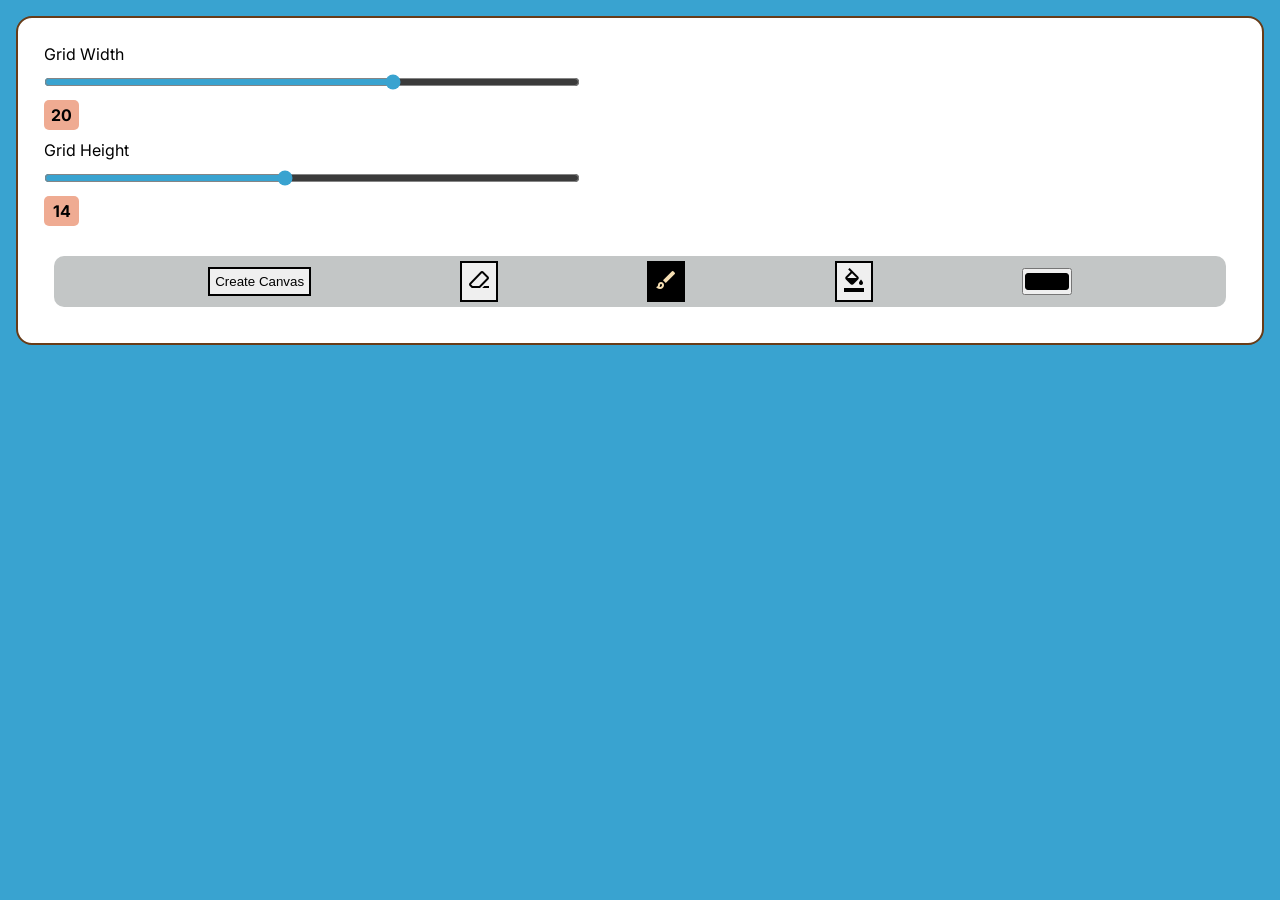
==== JS_Canvas/index.html @ 7ec07705 "Updated Practice" ====
<!DOCTYPE html>
<html lang="en">
<head>
    <meta charset="UTF-8">
    <meta name="viewport" content="width=device-width, initial-scale=1.0">
    <link rel="stylesheet" href="style.css">
    <link rel="stylesheet" href="https://fonts.googleapis.com/css2?family=Material+Symbols+Outlined:opsz,wght,FILL,GRAD@24,400,0,0" />
    <title>Javascript Canvas</title>
</head>
<body>      

    <div class="container-options">
        <div class="wrapper">
            <div class="wrapper-slider">

                <label for="grid-width">Grid Width</label>
                <input type="range" id="grid-width" min="1" max="30" value="20">
                <span id="width-label">00</span>

                <label for="grid-height">Grid Height</label>
                <input type="range" id="grid-height" min="1" max="30" value="14">
                <span id="height-label">00</span>

            </div>
            <div class="wrapper-option">

                <button id="create-canvas">Create Canvas</button>

                <button id="erase">
                    <span class="material-symbols-outlined">
                        ink_eraser
                    </span>
                </button>
                <button id="paint">
                    <span class="material-symbols-outlined">
                        brush
                    </span>
                </button>
                <button id="fill">
                    <span class="material-symbols-outlined">
                        format_color_fill
                    </span>
                </button>

                <input type="color" id="color-picker">

            </div>
        </div>

        <div class="container">
        </div>

    </div>
    

    <script src="script.js"></script>
</body>
</html>
---- JS_Canvas/style.css ----
@import url('https://fonts.googleapis.com/css2?family=Inter:ital,opsz,wght@0,14..32,100..900;1,14..32,100..900&display=swap');


:root{
    --accent-color: hsl(198, 62%, 52%);
}

*{
    padding: 0;
    margin: 0;
}

body{
    background-color: var(--accent-color);
    font-family: "Inter", sans-serif;
}

input[type="range"]{
    width: 45%;
    accent-color: var(--accent-color);
}
input[type="color"]::-webkit-color-swatch{
    border-radius: 3px;
    border: black solid 1px;
    width: 20px;
}

.container-options{
    background-color: white;
    border: hsl(27, 63%, 25%) solid 2px;
    border-radius: 1em;
    margin: 1em;
    padding: 1em;
    width: auto;
    height: auto;
}

.wrapper{
    display: flex;
    flex-direction: column;
    justify-content: space-between;
    gap: 20px;
    padding: 10px;
}


.wrapper-slider{
    display: flex;
    flex-direction: column;
    align-items: flex-start;
    gap: 10px;
}
.wrapper-option{
    display: flex;
    align-items: center;
    justify-content: space-evenly;
    margin: 10px;
    padding: 5px;
    border-radius: 10px;
    background-color: hsl(180, 2%, 77%);
}

.wrapper-slider span{
    background-color: rgb(239, 171, 146);
    padding: 5px;
    border-radius: 5px;
    width: 25px;
    text-align: center;
    font-weight: bold;
}

button{
    border: black solid 2px ;
    padding: 5px;
    cursor: pointer;
}
button.active{
    background-color: black;
    color: wheat;
}

.container{
    background-color: transparent;
    margin: 0;
    padding: 0;
    display: grid;
}
.gridbox{
    border: grey solid 0.5px;
    padding: 0;
    margin: 0;
    height: 20px;
    width: 20px;
    box-sizing: border-box;
}
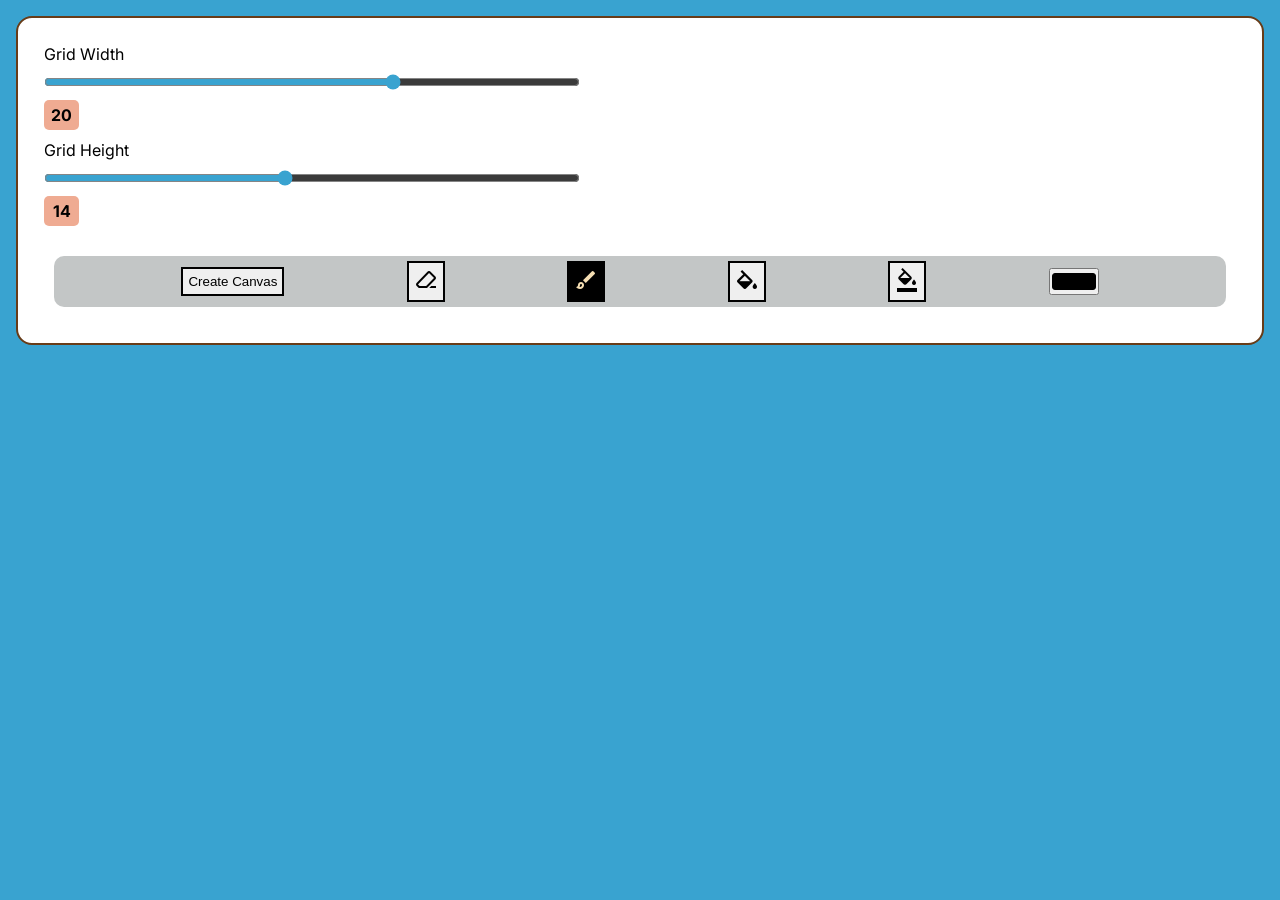
==== commit 5fdc9e2d: "Improved Canvas, added bucket fill" ====
--- a/JS_Canvas/index.html
+++ b/JS_Canvas/index.html
@@ -26,17 +26,22 @@
 
                 <button id="create-canvas">Create Canvas</button>
 
-                <button id="erase">
+                <button id="erase" title="Eraser">
                     <span class="material-symbols-outlined">
                         ink_eraser
                     </span>
                 </button>
-                <button id="paint">
+                <button id="paint" title="Paint">
                     <span class="material-symbols-outlined">
                         brush
                     </span>
                 </button>
-                <button id="fill">
+                <button id="fill-bucket" title="Fill Area">
+                    <span class="material-symbols-outlined">
+                        colors
+                    </span>
+                </button>
+                <button id="fill-canvas" title="Fill Canvas">
                     <span class="material-symbols-outlined">
                         format_color_fill
                     </span>
